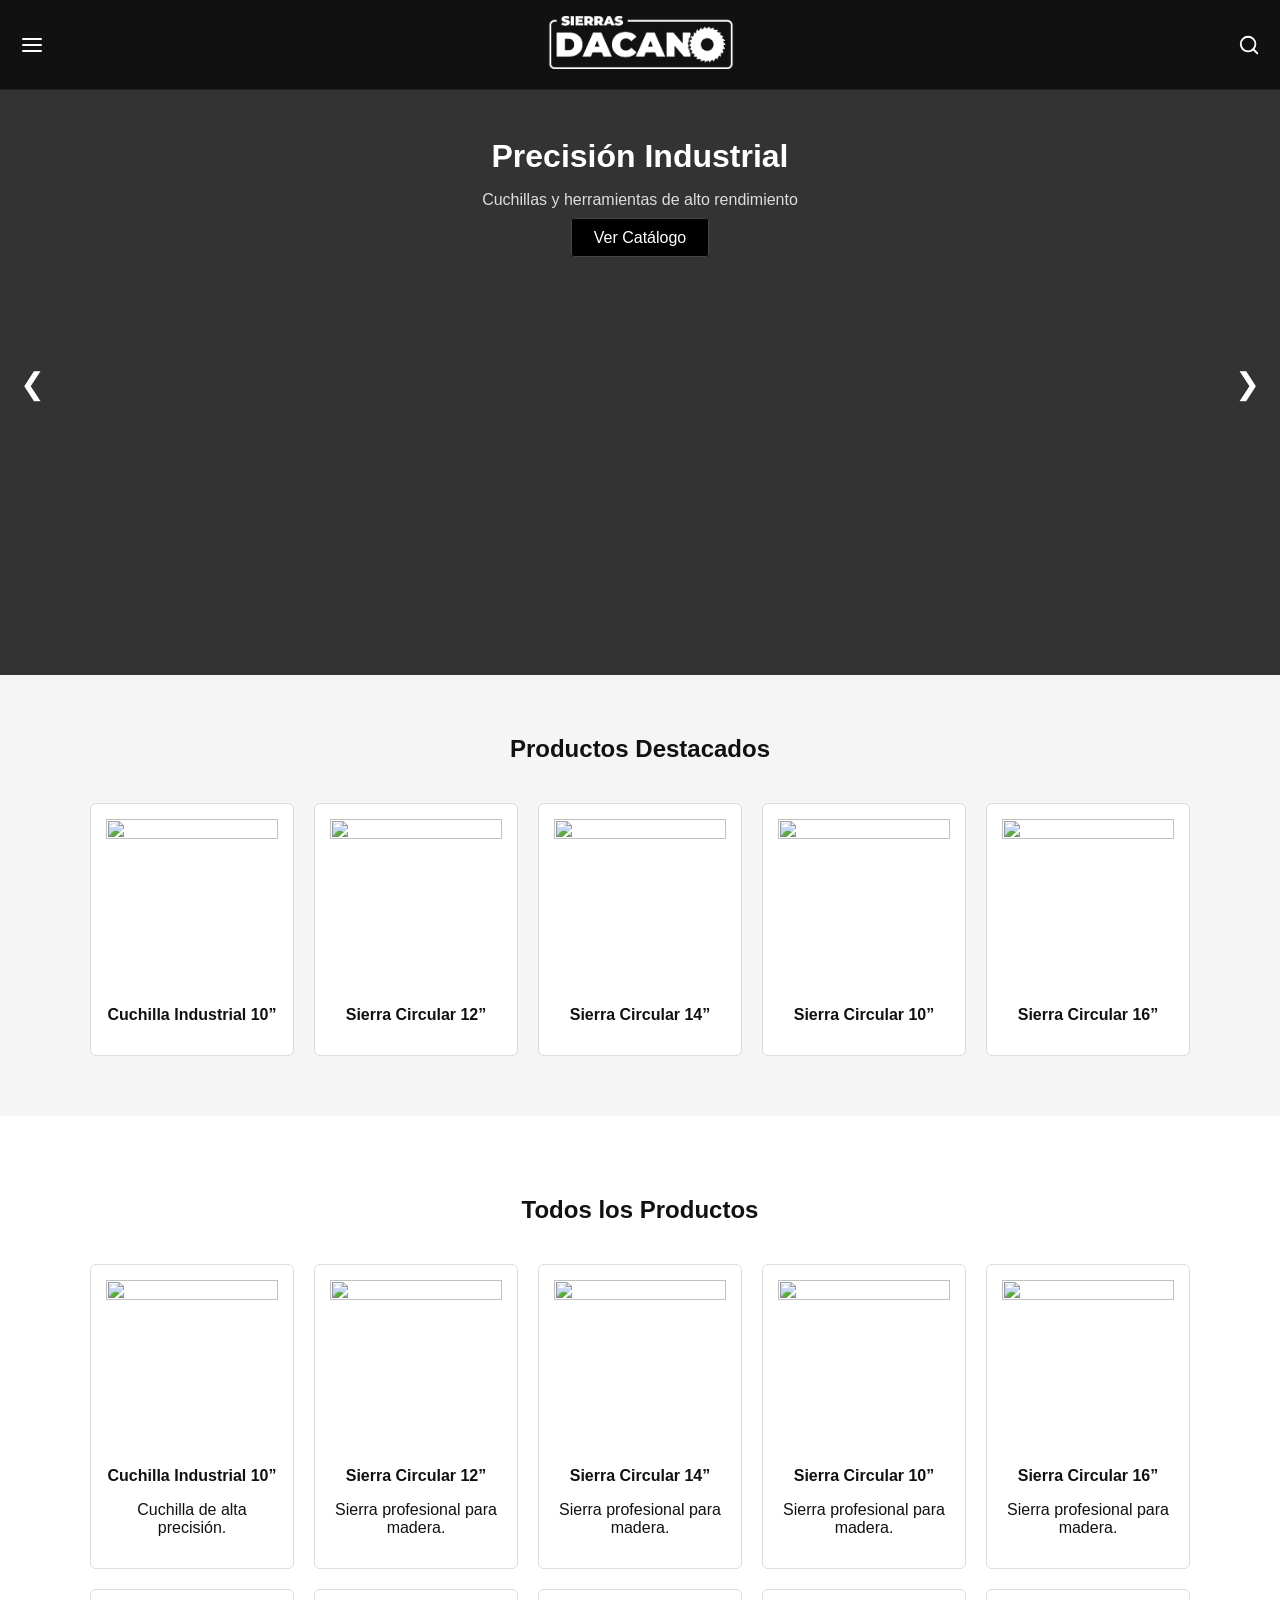
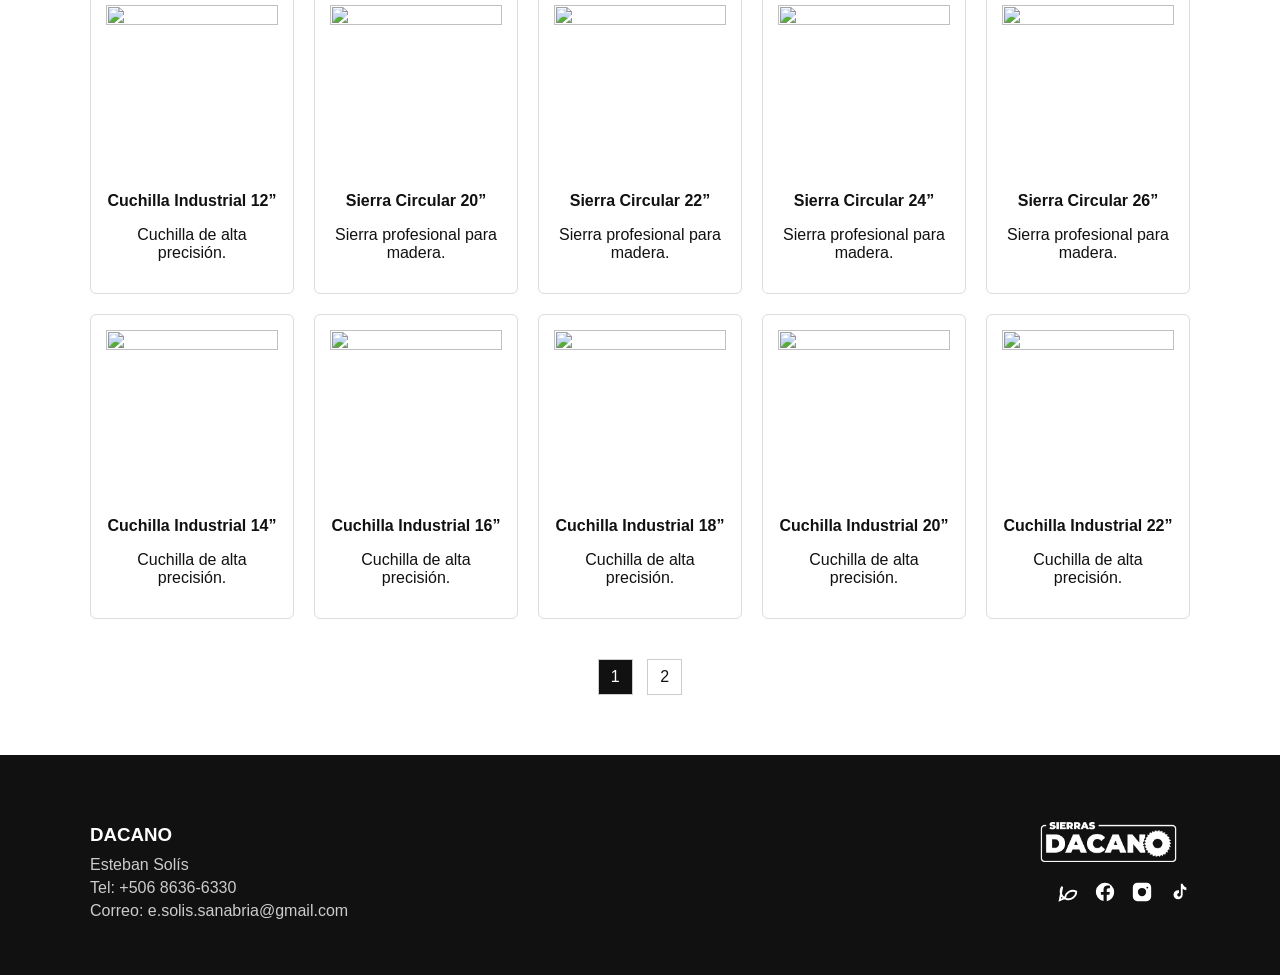
==== index.html @ 33fbd171 "index.html" ====
<!DOCTYPE html>
<html lang="es">
<head>
<meta charset="UTF-8">
<meta name="viewport" content="width=device-width, initial-scale=1.0">
<title>DACANO | Soluciones Industriales</title>
<link rel="stylesheet" href="css/style.css">
</head>
<body>

<header class="header">
    <div class="header-container">
        
<div class="menu-icon" id="menuToggle">
    <svg width="24" height="24" viewBox="0 0 24 24" fill="none"
    stroke="white" stroke-width="2" stroke-linecap="round" stroke-linejoin="round">
        <line x1="3" y1="6" x2="21" y2="6"></line>
        <line x1="3" y1="12" x2="21" y2="12"></line>
        <line x1="3" y1="18" x2="21" y2="18"></line>
    </svg>
</div>

<div class="logo">
    <img src="assets/img/logo.png" alt="DACANO">
</div>

<div class="search-icon" id="searchToggle">
    <svg width="22" height="22" viewBox="0 0 24 24" fill="none" 
    stroke="white" stroke-width="2" stroke-linecap="round" stroke-linejoin="round">
        <circle cx="11" cy="11" r="8"></circle>
        <line x1="21" y1="21" x2="16.65" y2="16.65"></line>
    </svg>
</div>

    </div>

    <nav class="mobile-menu" id="mobileMenu">
        <a href="index.html">Inicio</a>
        <a href="catalogo.html">Catálogo</a>
    </nav>
</header>

    <div class="search-overlay" id="searchOverlay">
<input type="text" placeholder="Buscar producto..." 
class="search-input" id="globalSearch">
</div>


<!-- SLIDER -->
<section class="slider">
    <div class="slides">

        <div class="slide">
            <div class="slide-content">
                <h2>Precisión Industrial</h2>
                <p>Cuchillas y herramientas de alto rendimiento</p>
                <a href="catalogo.html" class="btn">Ver Catálogo</a>
            </div>
        </div>

        <div class="slide">
            <div class="slide-content">
                <h2>Soluciones Profesionales</h2>
                <p>Equipos confiables para tu negocio</p>
                <a href="catalogo.html" class="btn">Explorar</a>
            </div>
        </div>

    </div>

    <div class="slider-controls">
        <span class="prev">&#10094;</span>
        <span class="next">&#10095;</span>
    </div>
</section>

<!-- PRODUCTOS DESTACADOS -->
<section class="destacados">
    <div class="container">
        <h2>Productos Destacados</h2>
        <div id="destacados-container" class="destacados-grid"></div>
    </div>
</section>

<!-- TODOS LOS PRODUCTOS -->
<section class="todos-productos">
    <div class="container">
        <h2>Todos los Productos</h2>
        <div id="todos-container" class="destacados-grid"></div>
    </div>
</section>

<footer class="footer">
    <div class="footer-container">

        <div class="footer-info">
            <h3>DACANO</h3>
            <p>Esteban Solís</p>
            <p>Tel: +506 8636-6330</p>
            <p>Correo: e.solis.sanabria@gmail.com</p>
        </div>

        <div class="footer-social">
            <img src="assets/img/logo.png" alt="DACANO" class="footer-logo">

            <div class="social-icons">

                <!-- WhatsApp -->
                <a href="#" target="_blank">
                    <svg viewBox="0 0 24 24" fill="none" stroke="white" stroke-width="2">
                        <path d="M21 11.5a8.5 8.5 0 1 1-15.3-5.2L3 21l5.9-2.6A8.5 8.5 0 0 1 21 11.5z"/>
                    </svg>
                </a>

                <!-- Facebook -->
                <a href="#" target="_blank">
                    <svg viewBox="0 0 24 24" fill="white">
                        <path d="M22 12a10 10 0 1 0-11.6 9.9v-7H7.5v-3h2.9V9.4c0-2.9 1.7-4.5 4.4-4.5 1.3 0 2.6.2 2.6.2v2.8h-1.5c-1.5 0-2 .9-2 1.8V12h3.4l-.5 3h-2.9v7A10 10 0 0 0 22 12"/>
                    </svg>
                </a>

                <!-- Instagram -->
                <a href="#" target="_blank">
                    <svg viewBox="0 0 24 24" fill="white">
                        <path d="M7 2C4.2 2 2 4.2 2 7v10c0 2.8 2.2 5 5 5h10c2.8 0 5-2.2 5-5V7c0-2.8-2.2-5-5-5H7zm5 5.5A4.5 4.5 0 1 1 7.5 12 4.5 4.5 0 0 1 12 7.5zm5.8-1.3a1 1 0 1 1-1 1 1 1 0 0 1 1-1z"/>
                    </svg>
                </a>

                <!-- TikTok -->
                <a href="#" target="_blank">
                    <svg viewBox="0 0 24 24" fill="white">
                        <path d="M16 3c.5 2 2 3.5 4 4v3c-1.5 0-3-.5-4-1.5V15a5 5 0 1 1-5-5c.3 0 .7 0 1 .1v3a2 2 0 1 0 2 2V3h2z"/>
                    </svg>
                </a>

            </div>
        </div>

    </div>
</footer>
 
<script src="js/app.js"></script>
</body>
</html>
---- css/style.css ----
* {
    box-sizing: border-box;
}

body {
    margin: 0;
    font-family: Arial, sans-serif;
    background: #fff;
    color: #111;
}

/* HEADER */

.header {
    background: #111;
    color: white;
    position: sticky;
    top: 0;
    z-index: 1000;
    border-bottom: 1px solid #222;
}

.header-container {
    display: grid;
    grid-template-columns: auto 1fr auto;
    align-items: center;
    padding: 15px 20px;
}

.menu-icon {
    justify-self: start;
    display: flex;
    align-items: center;
    cursor: pointer;
}

.logo {
    justify-self: center;
}

.search-icon {
    justify-self: end;
}

.logo img {
    height: 55px;
    max-width: 220px;
    object-fit: contain;
}

/* MOBILE MENU */

.mobile-menu {
    display: none;
    flex-direction: column;
    background: #222;
}

.mobile-menu a {
    padding: 12px;
    color: white;
    text-decoration: none;
    border-top: 1px solid #333;
}

/* SLIDER */

.slider {
    position: relative;
    height: 65vh;
    overflow: hidden;
    background: #333;
    color: white;
}

.slides {
    display: flex;
    transition: transform 0.5s ease;
}

.slide {
    min-width: 100%;
    display: flex;
    align-items: center;
    justify-content: center;
    text-align: center;
    padding: 20px;
}

.slide-content {
    max-width: 700px;
    margin: 0 auto;
}

.slide-content h2 {
    font-size: 32px;
    margin-bottom: 15px;
    line-height: 1.2;
}

.slide-content p {
    font-size: 16px;
    margin-bottom: 20px;
    color: #ddd;
}

.btn {
    padding: 10px 22px;
    background: #000;
    color: white;
    text-decoration: none;
    border-radius: 3px;
    border: 1px solid #444;
    transition: all 0.3s ease;
}

.btn:hover {
    background: #222;
}

.slider-controls {
    position: absolute;
    width: 100%;
    top: 50%;
    display: flex;
    justify-content: space-between;
    padding: 0 20px;
    transform: translateY(-50%);
}

.prev, .next {
    font-size: 30px;
    cursor: pointer;
}

.container {
    width: 90%;
    max-width: 1100px;
    margin: 0 auto;
}

/* RESPONSIVE */

@media (max-width: 768px) {

    .search-box {
        display: none;
    }

    .slide-content h2 {
        font-size: 26px;
    }

    .slider {
        height: 60vh;
    }

}

/* DESTACADOS */

.destacados {
    padding: 60px 20px;
    background: #f5f5f5;
}

.destacados h2 {
    text-align: center;
    margin: 0 auto 40px auto;
    max-width: 1100px;
}


.destacados-grid {
    display: grid;
    grid-template-columns: repeat(5, 1fr);
    gap: 20px;
}

@media (max-width: 1024px) {
    .destacados-grid {
        grid-template-columns: repeat(3, 1fr);
    }
}

@media (max-width: 768px) {
    .destacados-grid {
        grid-template-columns: repeat(2, 1fr);
    }
}

.destacado-card {
    background: white;
    padding: 15px;
    text-align: center;
    cursor: pointer;
    transition: transform 0.3s ease;
    border: 1px solid #ddd;
}
.destacado-card {
    border-radius: 6px;
    overflow: hidden;
}

.destacado-card:hover {
    transform: translateY(-5px);
}

.destacado-card img {
    width: 100%;
    aspect-ratio: 1 / 1;
    object-fit: cover;
}

.destacado-card h3 {
    margin-top: 15px;
    font-size: 16px;
}

/* ICONO LUPA */

.search-icon {
    font-size: 20px;
    cursor: pointer;
    text-align: right;
}

/* OVERLAY BUSCADOR */

.search-overlay {
    position: fixed;
    top: 0;
    left: 0;
    width: 100%;
    background: rgba(0,0,0,0.8);
    padding: 40px 20px;
    display: none;
    justify-content: center;
    z-index: 1000;
}

.search-overlay.active {
    display: flex;
}

.search-input {
    width: 100%;
    max-width: 600px;
    padding: 15px 20px;
    font-size: 18px;
    border: none;
    border-radius: 5px;
    background: rgba(255,255,255,0.9);
}

.menu-icon,
.search-icon {
    display: flex;
    align-items: center;
    cursor: pointer;
}

.todos-productos {
    padding: 60px 20px;
    background: #fff;
}

.todos-productos h2 {
    text-align: center;
    margin-bottom: 40px;
}

.producto-card {
    cursor: pointer;
}

.producto-card:hover {
    transform: translateY(-5px);
}

.paginacion {
    margin-top: 40px;
    text-align: center;
}

.pagina-btn {
    display: inline-block;
    margin: 0 5px;
    padding: 8px 12px;
    border: 1px solid #ccc;
    cursor: pointer;
    transition: 0.3s;
}

.pagina-btn:hover {
    background: #111;
    color: white;
}

.pagina-btn.activa {
    background: #111;
    color: white;
}


/* FOOTER */

.footer {
    background: #111;
    color: white;
    padding: 50px 20px;
}

.footer-container {
    max-width: 1100px;
    margin: 0 auto;
    display: flex;
    justify-content: space-between;
    align-items: center;
    gap: 40px;
    flex-wrap: wrap;
}

.footer-info h3 {
    margin-bottom: 10px;
}

.footer-info p {
    margin: 5px 0;
    color: #ccc;
}

.footer-social {
    text-align: right;
}

.footer-logo {
    height: 40px;
    margin-bottom: 15px;
}

.social-icons {
    display: flex;
    gap: 15px;
    justify-content: flex-end;
}

.social-icons svg {
    width: 22px;
    height: 22px;
    cursor: pointer;
    transition: 0.3s;
}

.social-icons svg:hover {
    opacity: 0.7;
}

/* Responsive Footer */

@media (max-width: 768px) {
    .footer-container {
        flex-direction: column;
        text-align: center;
    }

    .footer-social {
        text-align: center;
    }

    .social-icons {
        justify-content: center;
    }
}
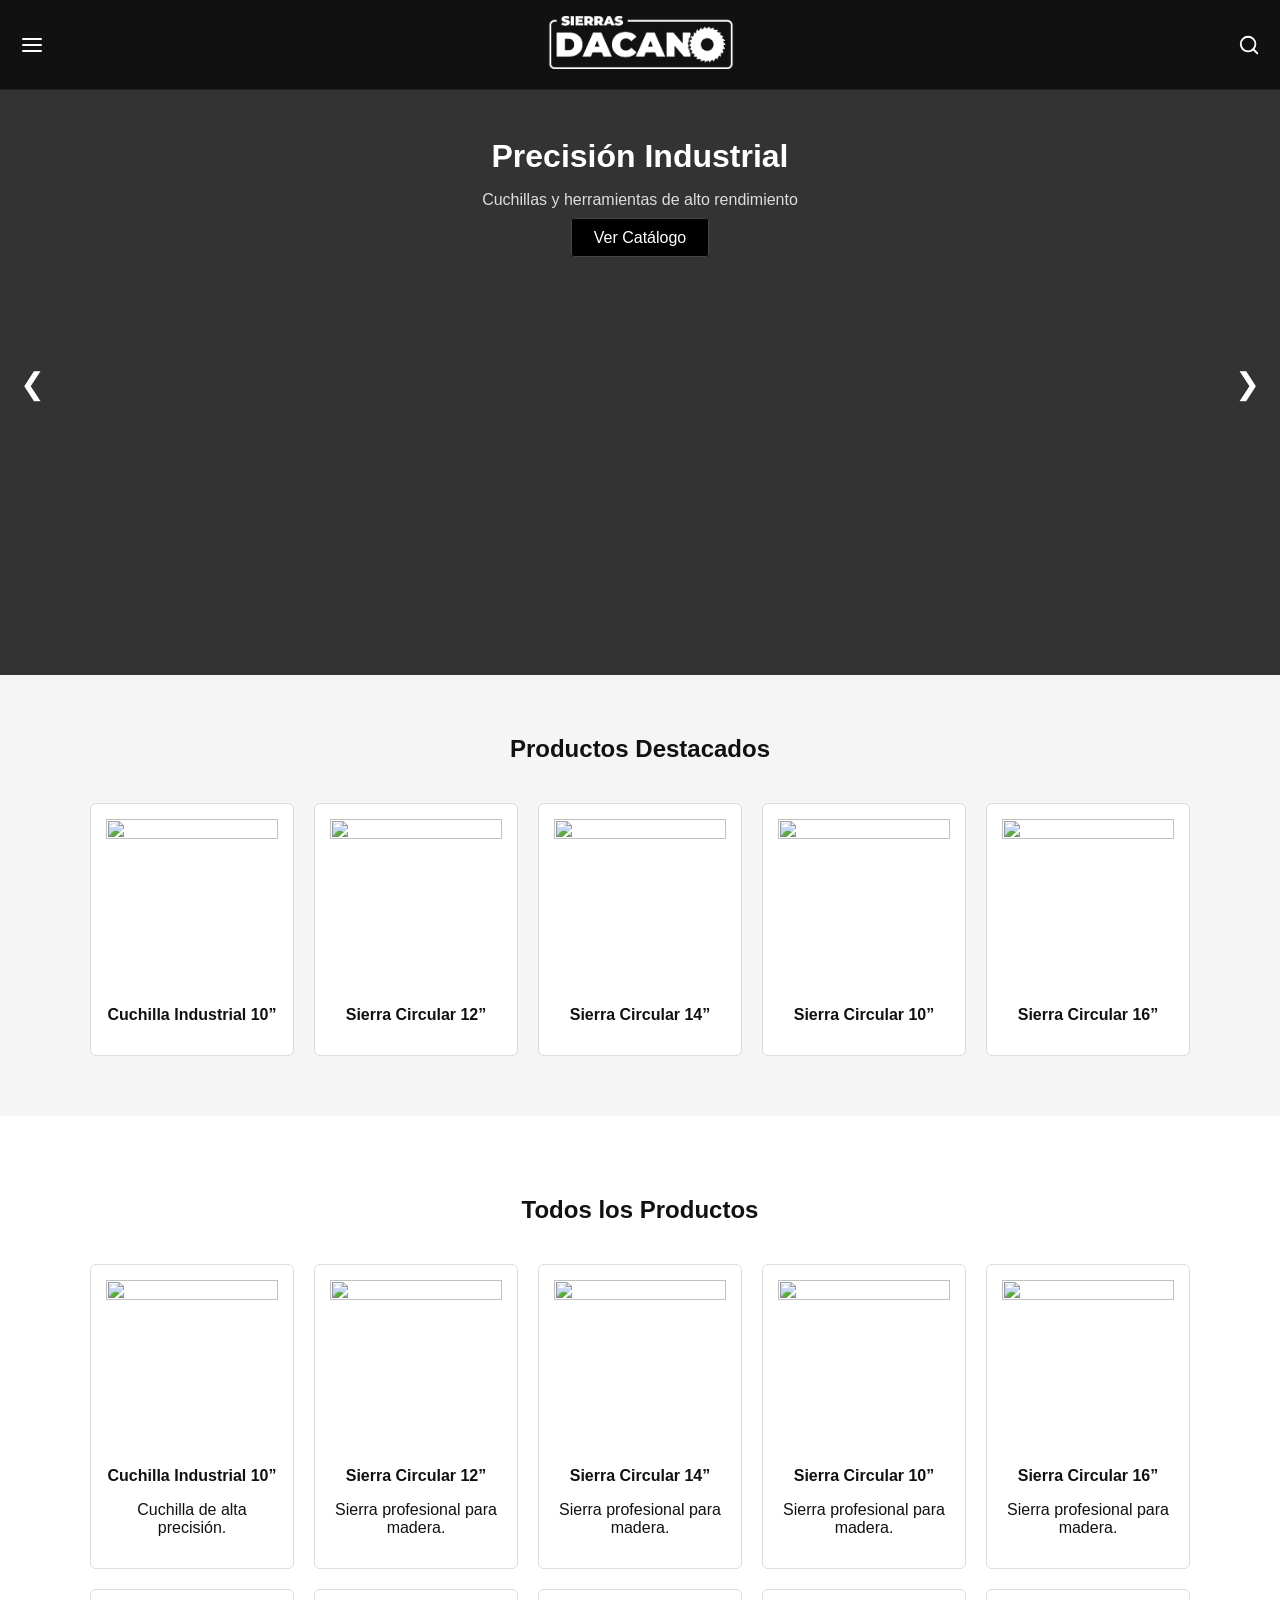
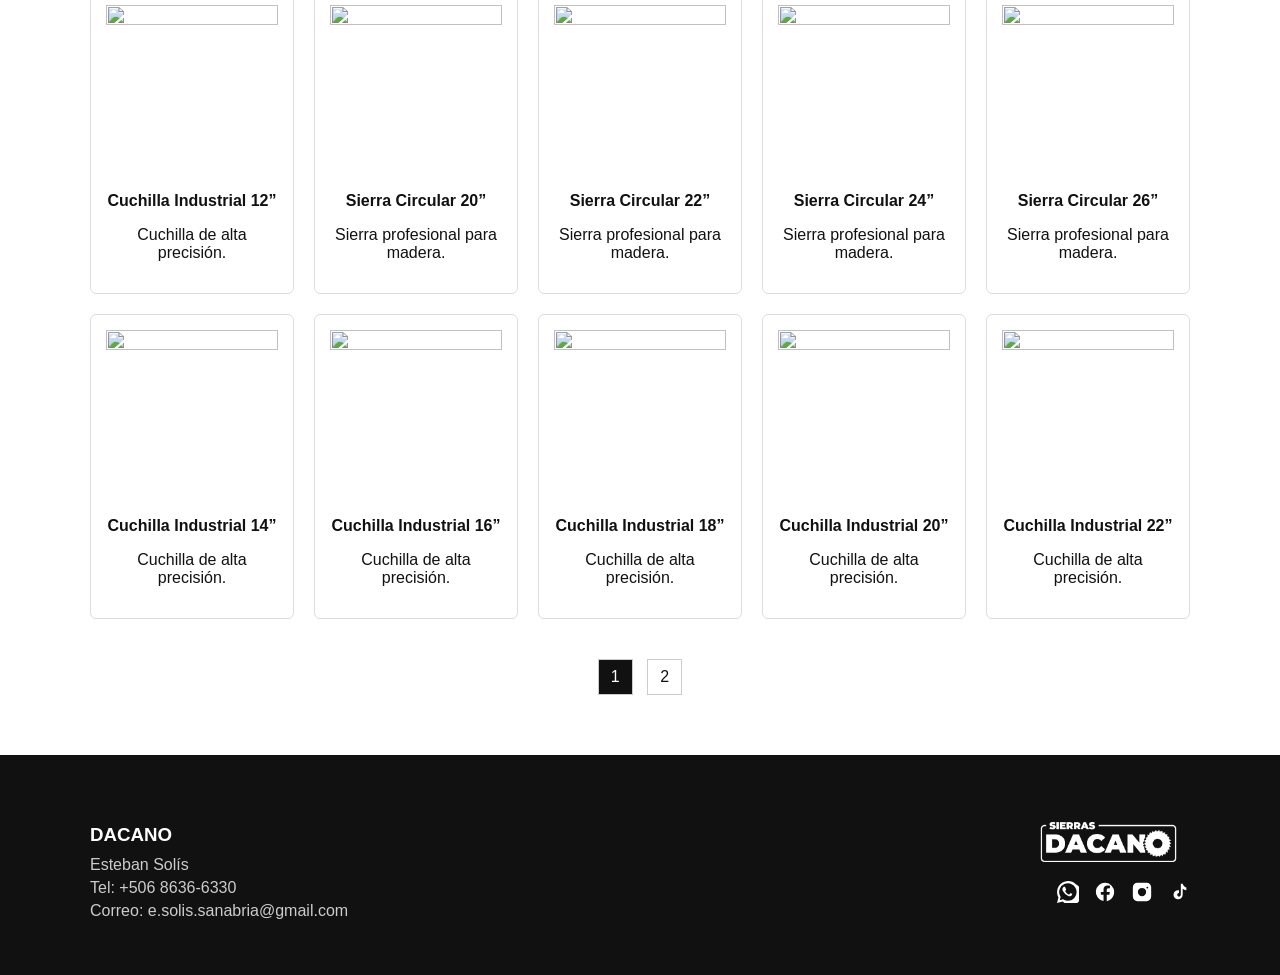
==== commit be3e6868: "index.html" ====
--- a/index.html
+++ b/index.html
@@ -107,8 +107,8 @@
 
                 <!-- WhatsApp -->
                 <a href="#" target="_blank">
-                    <svg viewBox="0 0 24 24" fill="none" stroke="white" stroke-width="2">
-                        <path d="M21 11.5a8.5 8.5 0 1 1-15.3-5.2L3 21l5.9-2.6A8.5 8.5 0 0 1 21 11.5z"/>
+                    <svg viewBox="0 0 24 24" fill="white">
+                        <path d="M20.5 3.5A11.9 11.9 0 0 0 12 0a12 12 0 0 0-10.4 17.9L0 24l6.3-1.6A12 12 0 1 0 20.5 3.5zM12 21.5a9.5 9.5 0 0 1-4.9-1.4l-.4-.2-3.7 1 1-3.6-.3-.4A9.5 9.5 0 1 1 12 21.5zm5.2-7.2c-.3-.1-1.7-.8-2-1-.3-.1-.5-.1-.7.1s-.8 1-1 1.2-.3.2-.6.1a7.8 7.8 0 0 1-2.3-1.4 8.7 8.7 0 0 1-1.6-2c-.2-.3 0-.5.1-.6l.5-.6c.2-.2.2-.3.3-.5.1-.2 0-.4 0-.5s-.7-1.8-1-2.4c-.2-.5-.5-.4-.7-.4h-.6c-.2 0-.5.1-.7.4s-1 1-1 2.3 1 2.6 1.1 2.8a11.3 11.3 0 0 0 4.3 4.1 14.6 14.6 0 0 0 1.5.6 3.6 3.6 0 0 0 1.6.1c.5-.1 1.7-.7 1.9-1.4.2-.7.2-1.3.1-1.4-.1-.1-.3-.2-.6-.3z"/>
                     </svg>
                 </a>
 
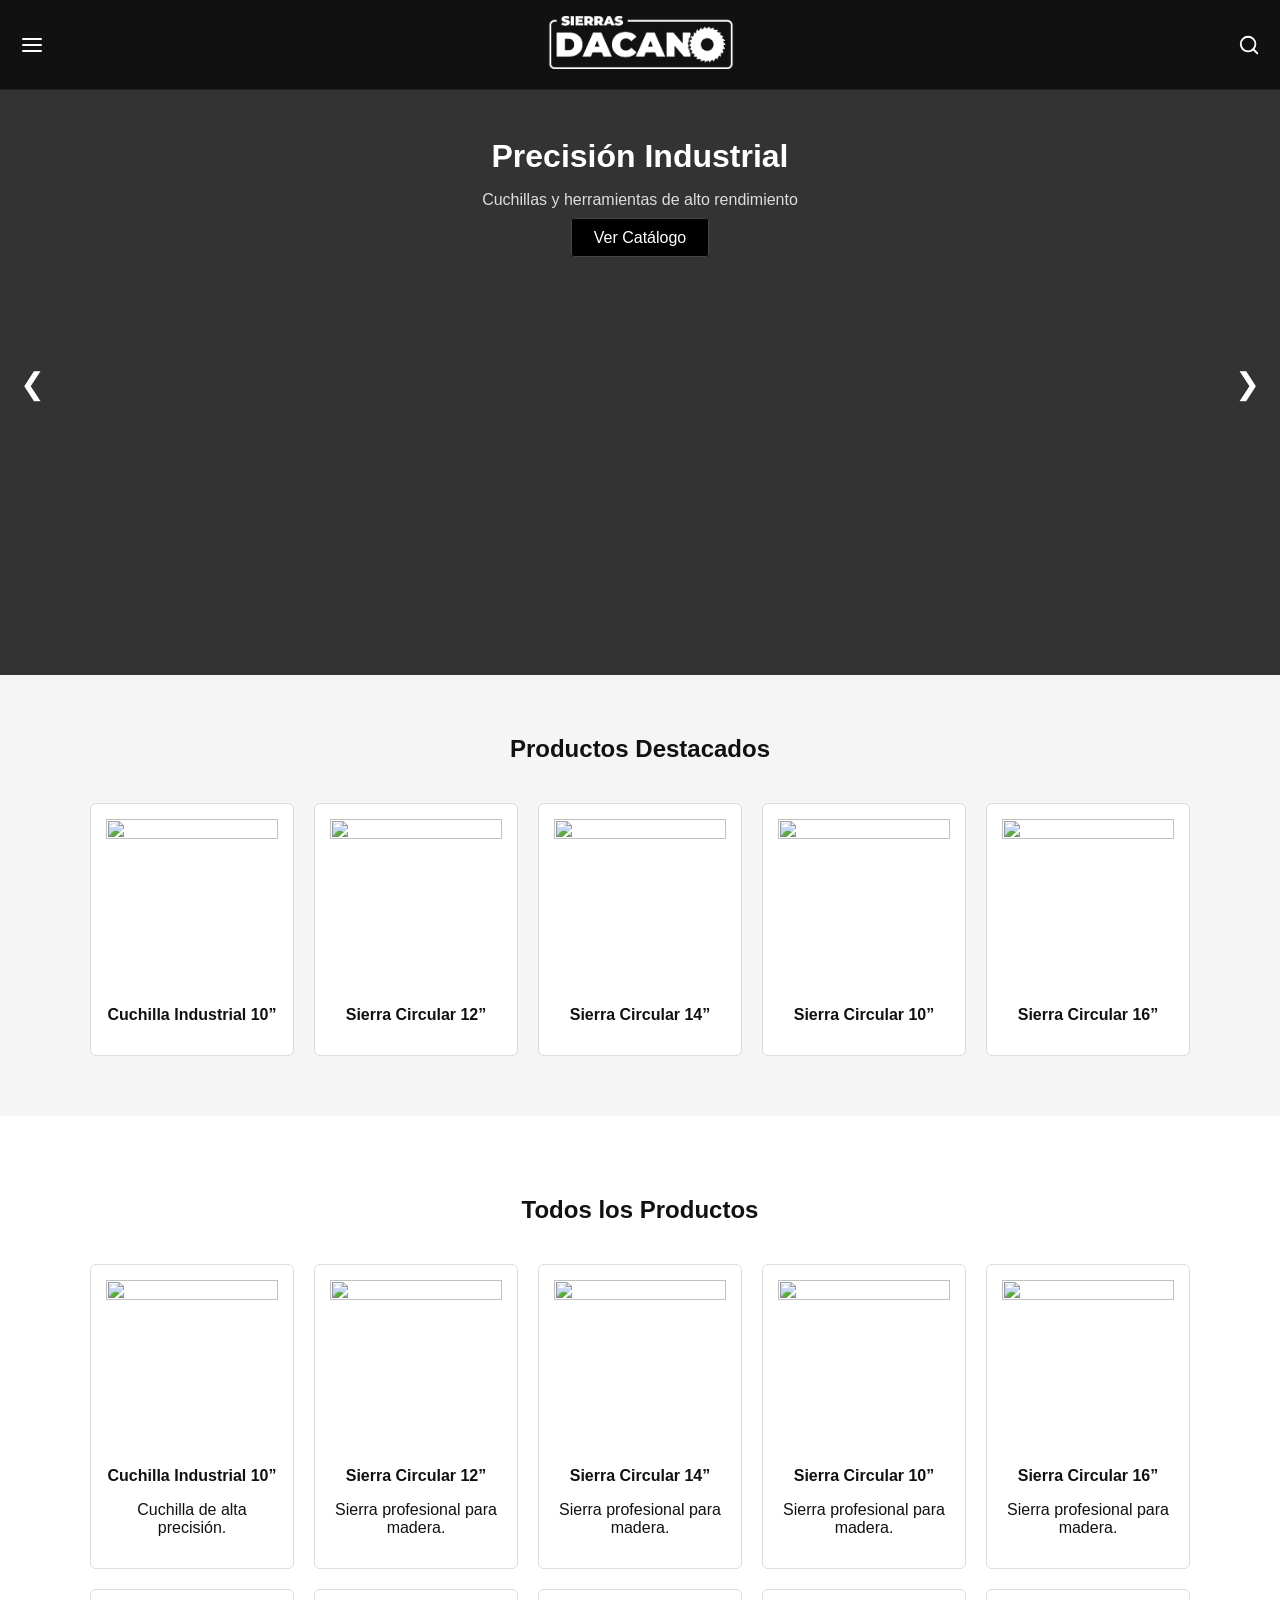
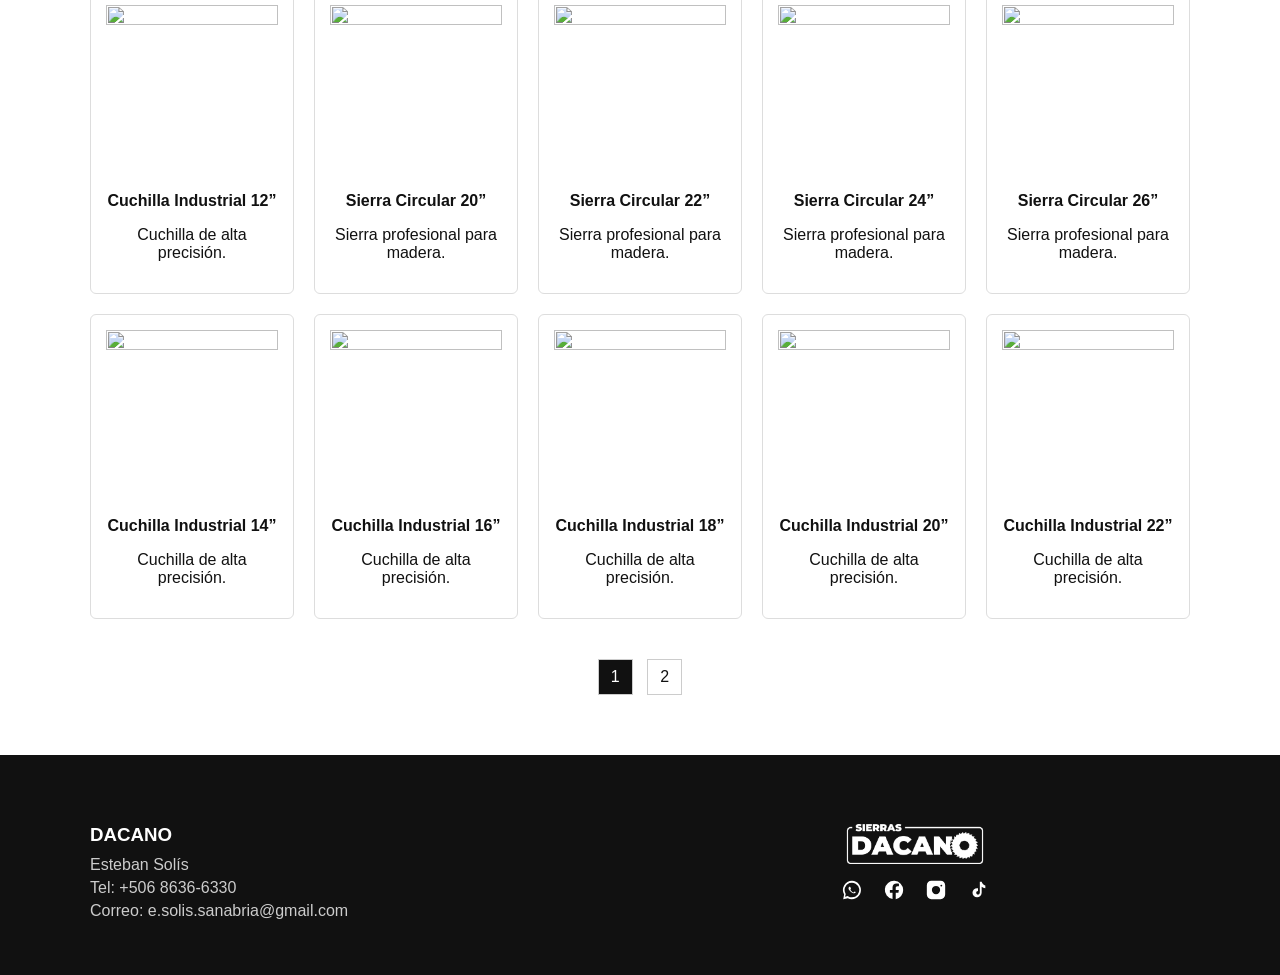
==== commit d2fbc90d: "index.html" ====
--- a/index.html
+++ b/index.html
@@ -108,9 +108,10 @@
                 <!-- WhatsApp -->
                 <a href="#" target="_blank">
                     <svg viewBox="0 0 24 24" fill="white">
-                        <path d="M20.5 3.5A11.9 11.9 0 0 0 12 0a12 12 0 0 0-10.4 17.9L0 24l6.3-1.6A12 12 0 1 0 20.5 3.5zM12 21.5a9.5 9.5 0 0 1-4.9-1.4l-.4-.2-3.7 1 1-3.6-.3-.4A9.5 9.5 0 1 1 12 21.5zm5.2-7.2c-.3-.1-1.7-.8-2-1-.3-.1-.5-.1-.7.1s-.8 1-1 1.2-.3.2-.6.1a7.8 7.8 0 0 1-2.3-1.4 8.7 8.7 0 0 1-1.6-2c-.2-.3 0-.5.1-.6l.5-.6c.2-.2.2-.3.3-.5.1-.2 0-.4 0-.5s-.7-1.8-1-2.4c-.2-.5-.5-.4-.7-.4h-.6c-.2 0-.5.1-.7.4s-1 1-1 2.3 1 2.6 1.1 2.8a11.3 11.3 0 0 0 4.3 4.1 14.6 14.6 0 0 0 1.5.6 3.6 3.6 0 0 0 1.6.1c.5-.1 1.7-.7 1.9-1.4.2-.7.2-1.3.1-1.4-.1-.1-.3-.2-.6-.3z"/>
+                        <path d="M12 2a10 10 0 0 0-8.6 15l-1 5 5-1A10 10 0 1 0 12 2zm0 18a8 8 0 0 1-4.3-1.3l-.3-.2-3 .8.8-3-.2-.3A8 8 0 1 1 12 20zm4.4-5.6c-.2-.1-1.2-.6-1.4-.6-.2-.1-.3-.1-.5.1s-.6.6-.7.7c-.1.1-.2.1-.4 0a6.5 6.5 0 0 1-1.9-1.2 7.2 7.2 0 0 1-1.3-1.6c-.1-.2 0-.3.1-.4l.3-.3c.1-.1.2-.2.2-.3.1-.1 0-.3 0-.4s-.5-1.2-.7-1.6c-.2-.3-.3-.3-.5-.3h-.4c-.1 0-.3 0-.4.2s-.6.6-.6 1.5.6 1.8.7 1.9a8.6 8.6 0 0 0 3.2 3 10.5 10.5 0 0 0 1.1.4 2.7 2.7 0 0 0 1.2.1c.4-.1 1.2-.5 1.4-1 .1-.5.1-.9.1-1 0-.1-.2-.2-.4-.3z"/>
                     </svg>
                 </a>
+
 
                 <!-- Facebook -->
                 <a href="#" target="_blank">
--- a/css/style.css
+++ b/css/style.css
@@ -314,11 +314,9 @@
 .footer-container {
     max-width: 1100px;
     margin: 0 auto;
-    display: flex;
-    justify-content: space-between;
-    align-items: center;
-    gap: 40px;
-    flex-wrap: wrap;
+    display: grid;
+    grid-template-columns: 1fr 1fr;
+    align-items: center;
 }
 
 .footer-info h3 {
@@ -331,7 +329,9 @@
 }
 
 .footer-social {
-    text-align: right;
+    display: flex;
+    flex-direction: column;
+    align-items: center;
 }
 
 .footer-logo {
@@ -341,8 +341,9 @@
 
 .social-icons {
     display: flex;
-    gap: 15px;
-    justify-content: flex-end;
+    gap: 20px;
+    justify-content: center;
+    align-items: center;
 }
 
 .social-icons svg {
@@ -373,8 +374,12 @@
     }
 }
 
-
-
-
-
-
+.footer-info {
+    text-align: left;
+}
+
+
+
+
+
+
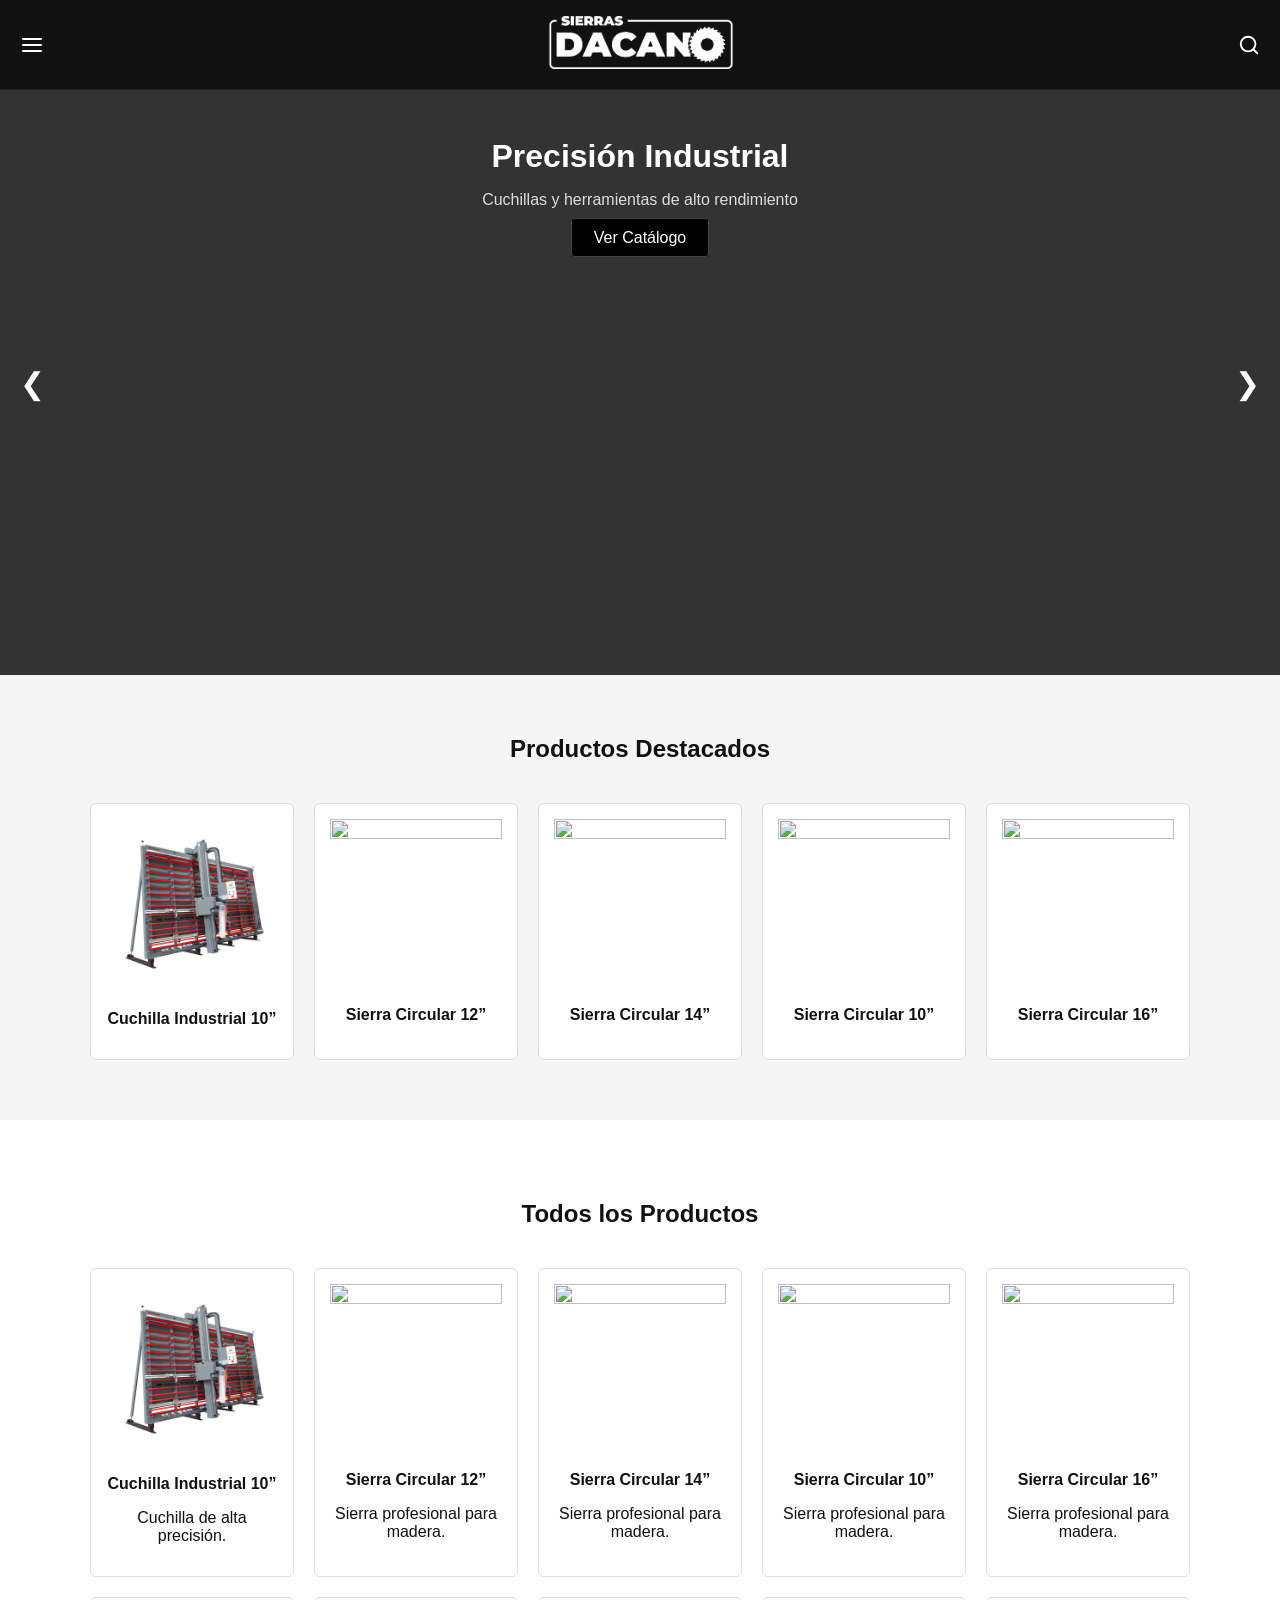
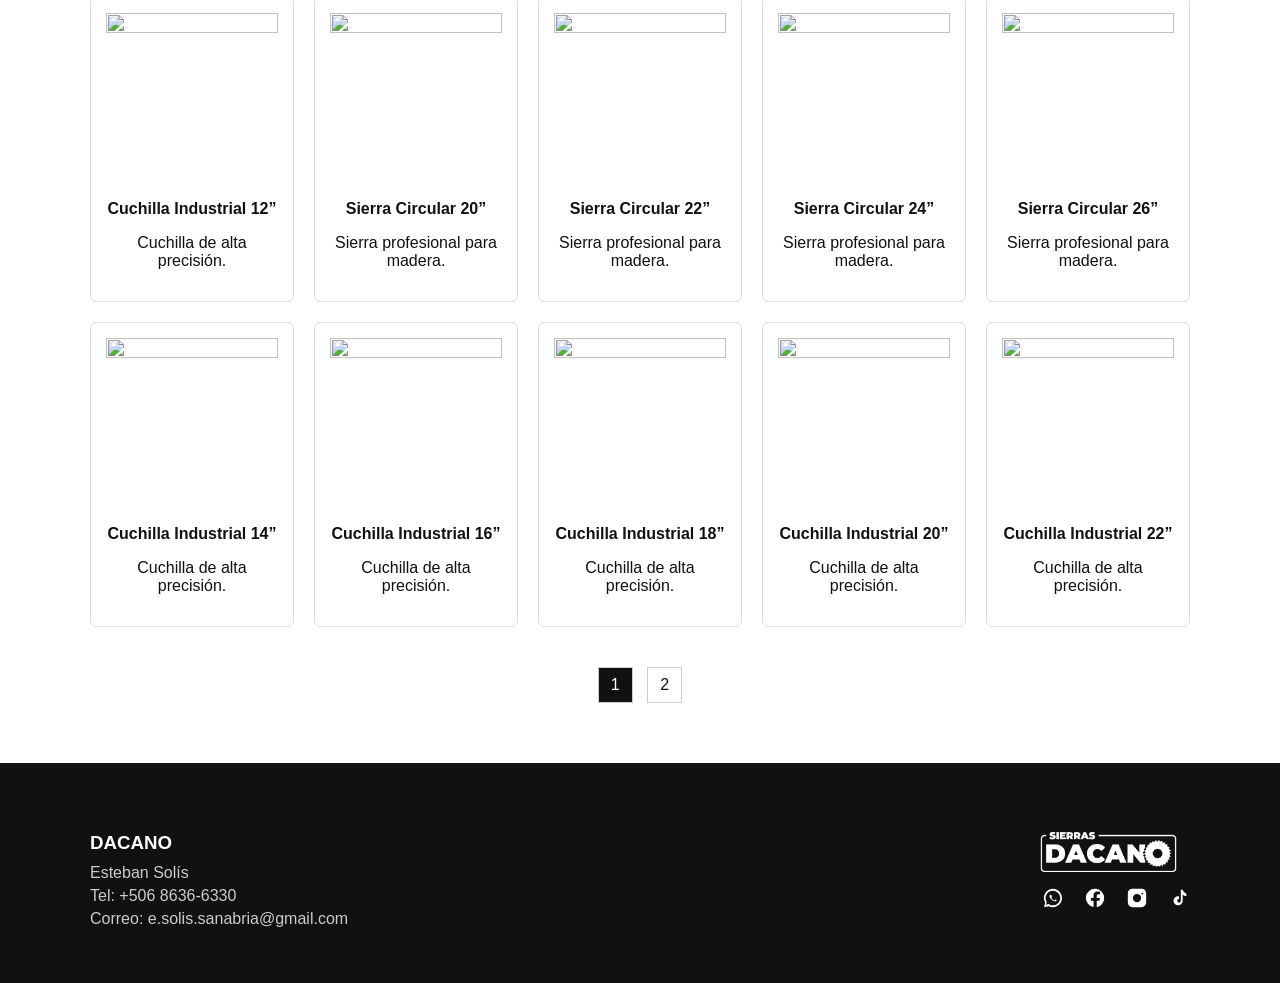
==== commit 71a084f0: "index.html" ====
--- a/index.html
+++ b/index.html
@@ -21,7 +21,9 @@
 </div>
 
 <div class="logo">
-    <img src="assets/img/logo.png" alt="DACANO">
+    <a href="index.html">
+        <img src="assets/img/logo.png" alt="DACANO">
+    </a>
 </div>
 
 <div class="search-icon" id="searchToggle">
--- a/css/style.css
+++ b/css/style.css
@@ -9,7 +9,7 @@
     color: #111;
 }
 
-/* HEADER */
+/* ================= HEADER ================= */
 
 .header {
     background: #111;
@@ -38,17 +38,20 @@
     justify-self: center;
 }
 
-.search-icon {
-    justify-self: end;
-}
-
 .logo img {
     height: 55px;
     max-width: 220px;
     object-fit: contain;
 }
 
-/* MOBILE MENU */
+.search-icon {
+    justify-self: end;
+    display: flex;
+    align-items: center;
+    cursor: pointer;
+}
+
+/* ================= MOBILE MENU ================= */
 
 .mobile-menu {
     display: none;
@@ -63,7 +66,7 @@
     border-top: 1px solid #333;
 }
 
-/* SLIDER */
+/* ================= SLIDER ================= */
 
 .slider {
     position: relative;
@@ -128,10 +131,13 @@
     transform: translateY(-50%);
 }
 
-.prev, .next {
+.prev,
+.next {
     font-size: 30px;
     cursor: pointer;
 }
+
+/* ================= CONTAINER ================= */
 
 .container {
     width: 90%;
@@ -139,25 +145,7 @@
     margin: 0 auto;
 }
 
-/* RESPONSIVE */
-
-@media (max-width: 768px) {
-
-    .search-box {
-        display: none;
-    }
-
-    .slide-content h2 {
-        font-size: 26px;
-    }
-
-    .slider {
-        height: 60vh;
-    }
-
-}
-
-/* DESTACADOS */
+/* ================= DESTACADOS Y PRODUCTOS ================= */
 
 .destacados {
     padding: 60px 20px;
@@ -169,7 +157,6 @@
     margin: 0 auto 40px auto;
     max-width: 1100px;
 }
-
 
 .destacados-grid {
     display: grid;
@@ -196,8 +183,6 @@
     cursor: pointer;
     transition: transform 0.3s ease;
     border: 1px solid #ddd;
-}
-.destacado-card {
     border-radius: 6px;
     overflow: hidden;
 }
@@ -217,22 +202,54 @@
     font-size: 16px;
 }
 
-/* ICONO LUPA */
-
-.search-icon {
-    font-size: 20px;
-    cursor: pointer;
-    text-align: right;
-}
-
-/* OVERLAY BUSCADOR */
+.todos-productos {
+    padding: 60px 20px;
+    background: #fff;
+}
+
+.todos-productos h2 {
+    text-align: center;
+    margin-bottom: 40px;
+}
+
+.producto-card {
+    cursor: pointer;
+}
+
+/* ================= PAGINACION ================= */
+
+.paginacion {
+    margin-top: 40px;
+    text-align: center;
+}
+
+.pagina-btn {
+    display: inline-block;
+    margin: 0 5px;
+    padding: 8px 12px;
+    border: 1px solid #ccc;
+    cursor: pointer;
+    transition: 0.3s;
+}
+
+.pagina-btn:hover {
+    background: #111;
+    color: white;
+}
+
+.pagina-btn.activa {
+    background: #111;
+    color: white;
+}
+
+/* ================= OVERLAY BUSCADOR ================= */
 
 .search-overlay {
     position: fixed;
     top: 0;
     left: 0;
     width: 100%;
-    background: rgba(0,0,0,0.8);
+    background: rgba(0, 0, 0, 0.8);
     padding: 40px 20px;
     display: none;
     justify-content: center;
@@ -250,60 +267,10 @@
     font-size: 18px;
     border: none;
     border-radius: 5px;
-    background: rgba(255,255,255,0.9);
-}
-
-.menu-icon,
-.search-icon {
-    display: flex;
-    align-items: center;
-    cursor: pointer;
-}
-
-.todos-productos {
-    padding: 60px 20px;
-    background: #fff;
-}
-
-.todos-productos h2 {
-    text-align: center;
-    margin-bottom: 40px;
-}
-
-.producto-card {
-    cursor: pointer;
-}
-
-.producto-card:hover {
-    transform: translateY(-5px);
-}
-
-.paginacion {
-    margin-top: 40px;
-    text-align: center;
-}
-
-.pagina-btn {
-    display: inline-block;
-    margin: 0 5px;
-    padding: 8px 12px;
-    border: 1px solid #ccc;
-    cursor: pointer;
-    transition: 0.3s;
-}
-
-.pagina-btn:hover {
-    background: #111;
-    color: white;
-}
-
-.pagina-btn.activa {
-    background: #111;
-    color: white;
-}
-
-
-/* FOOTER */
+    background: rgba(255, 255, 255, 0.9);
+}
+
+/* ================= FOOTER ================= */
 
 .footer {
     background: #111;
@@ -315,8 +282,12 @@
     max-width: 1100px;
     margin: 0 auto;
     display: grid;
-    grid-template-columns: 1fr 1fr;
-    align-items: center;
+    grid-template-columns: 1fr auto;
+    align-items: center;
+}
+
+.footer-info {
+    text-align: left;
 }
 
 .footer-info h3 {
@@ -331,7 +302,7 @@
 .footer-social {
     display: flex;
     flex-direction: column;
-    align-items: center;
+    align-items: flex-end;
 }
 
 .footer-logo {
@@ -342,7 +313,7 @@
 .social-icons {
     display: flex;
     gap: 20px;
-    justify-content: center;
+    justify-content: flex-end;
     align-items: center;
 }
 
@@ -357,16 +328,24 @@
     opacity: 0.7;
 }
 
-/* Responsive Footer */
+/* ================= RESPONSIVE ================= */
 
 @media (max-width: 768px) {
+    .slide-content h2 {
+        font-size: 26px;
+    }
+
+    .slider {
+        height: 60vh;
+    }
+
     .footer-container {
-        flex-direction: column;
+        grid-template-columns: 1fr;
         text-align: center;
     }
 
     .footer-social {
-        text-align: center;
+        align-items: center;
     }
 
     .social-icons {
@@ -374,12 +353,46 @@
     }
 }
 
-.footer-info {
-    text-align: left;
-}
-
-
-
-
-
-
+/* ================= PRODUCTO DETALLE ================= */
+
+.producto-detalle {
+    padding: 60px 0;
+}
+
+.producto-grid {
+    display: grid;
+    grid-template-columns: 1fr 1fr;
+    gap: 50px;
+    align-items: center;
+}
+
+.producto-imagen img {
+    width: 100%;
+    max-width: 500px;
+    border-radius: 6px;
+}
+
+.producto-info h2 {
+    margin-bottom: 15px;
+}
+
+.producto-descripcion {
+    margin-bottom: 20px;
+}
+
+.producto-info ul {
+    margin-bottom: 20px;
+}
+
+/* Responsive producto */
+
+@media (max-width: 768px) {
+    .producto-grid {
+        grid-template-columns: 1fr;
+        text-align: center;
+    }
+
+    .producto-imagen img {
+        max-width: 100%;
+    }
+}
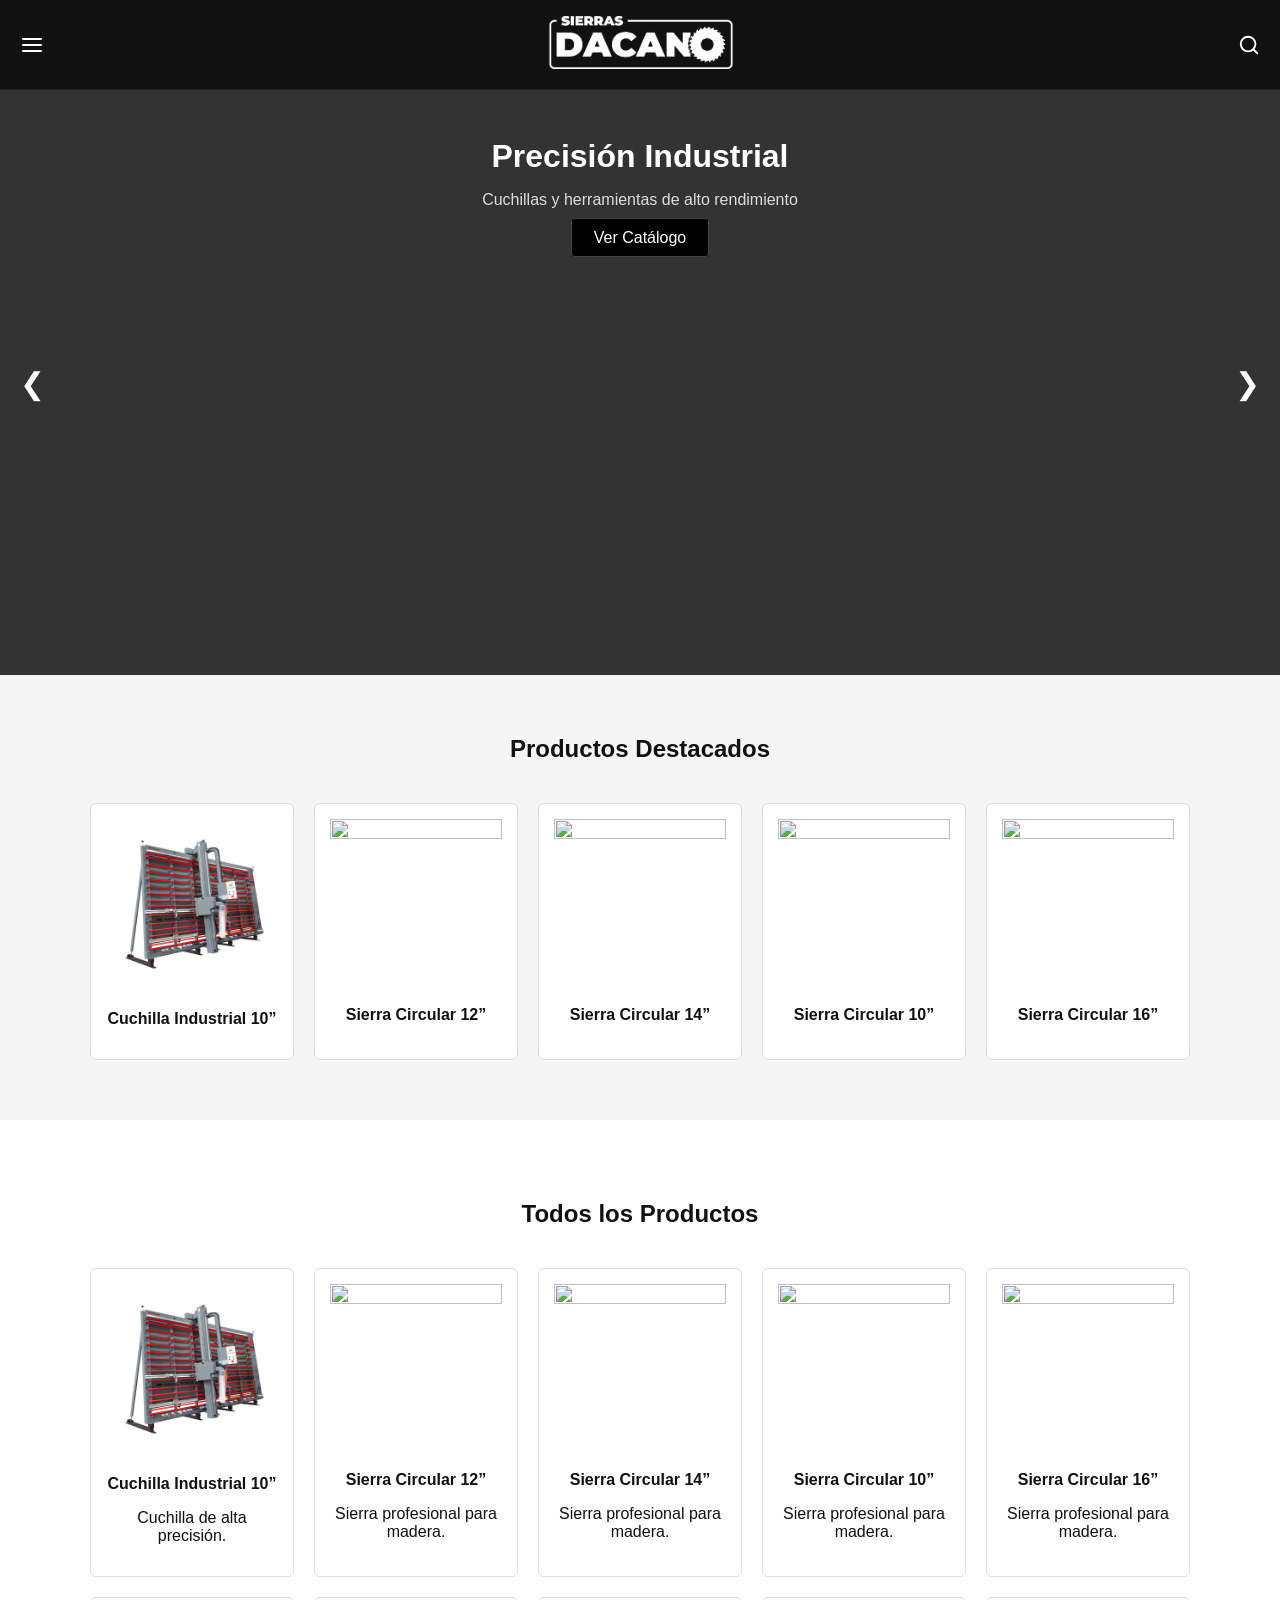
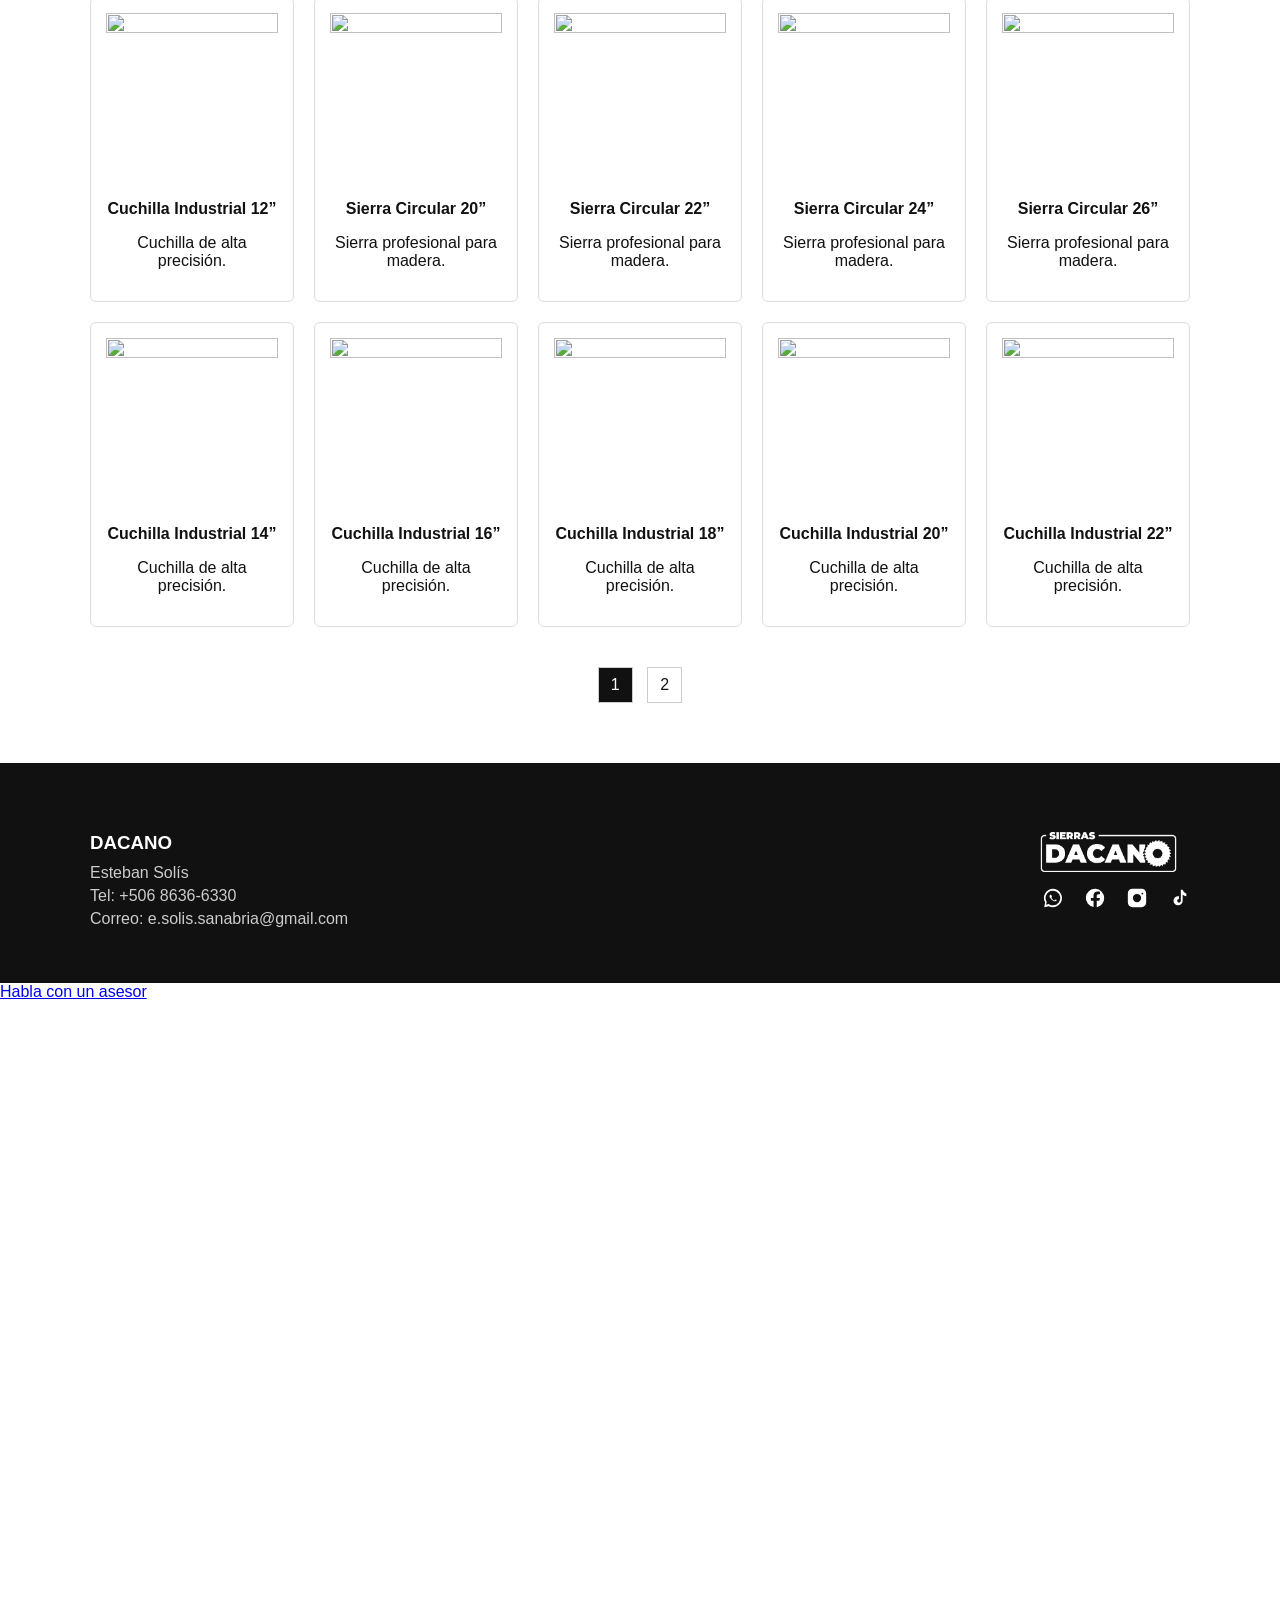
==== commit ca7eaf64: "index.html" ====
--- a/index.html
+++ b/index.html
@@ -36,10 +36,10 @@
 
     </div>
 
-    <nav class="mobile-menu" id="mobileMenu">
-        <a href="index.html">Inicio</a>
-        <a href="catalogo.html">Catálogo</a>
-    </nav>
+<nav class="mobile-menu" id="mobileMenu">
+    <a href="catalogo.html">Catálogo</a>
+    <a href="#footer">Información</a>
+</nav>
 </header>
 
     <div class="search-overlay" id="searchOverlay">
@@ -92,7 +92,8 @@
     </div>
 </section>
 
-<footer class="footer">
+<footer class="footer" id="footer">
+
     <div class="footer-container">
 
         <div class="footer-info">
@@ -141,7 +142,27 @@
 
     </div>
 </footer>
- 
+
+<div class="whatsapp-container">
+
+    <a href="https://wa.me/50688888888?text=Hola, quiero información sobre sus productos"
+       target="_blank"
+       class="whatsapp-text">
+        Habla con un asesor
+    </a>
+
+    <a href="https://wa.me/50688888888?text=Hola, quiero información sobre sus productos"
+       target="_blank"
+       class="whatsapp-float">
+
+        <svg viewBox="0 0 24 24" fill="white">
+            <path d="M12 2a10 10 0 0 0-8.6 15l-1 5 5-1A10 10 0 1 0 12 2zm0 18a8 8 0 0 1-4.3-1.3l-.3-.2-3 .8.8-3-.2-.3A8 8 0 1 1 12 20zm4.4-5.6c-.2-.1-1.2-.6-1.4-.6-.2-.1-.3-.1-.5.1s-.6.6-.7.7c-.1.1-.2.1-.4 0a6.5 6.5 0 0 1-1.9-1.2 7.2 7.2 0 0 1-1.3-1.6c-.1-.2 0-.3.1-.4l.3-.3c.1-.1.2-.2.2-.3.1-.1 0-.3 0-.4s-.5-1.2-.7-1.6c-.2-.3-.3-.3-.5-.3h-.4c-.1 0-.3 0-.4.2s-.6.6-.6 1.5.6 1.8.7 1.9a8.6 8.6 0 0 0 3.2 3 10.5 10.5 0 0 0 1.1.4 2.7 2.7 0 0 0 1.2.1c.4-.1 1.2-.5 1.4-1 .1-.5.1-.9.1-1 0-.1-.2-.2-.4-.3z"/>
+        </svg>
+
+    </a>
+
+</div>
+    
 <script src="js/app.js"></script>
 </body>
 </html>
--- a/css/style.css
+++ b/css/style.css
@@ -1,3 +1,8 @@
+html {
+    scroll-behavior: smooth;
+}
+
+
 * {
     box-sizing: border-box;
 }
@@ -342,10 +347,16 @@
     .footer-container {
         grid-template-columns: 1fr;
         text-align: center;
+        row-gap: 30px; /* 👈 AGREGA ESTO */
+    }
+
+    .footer-info {
+        margin-bottom: 10px;
     }
 
     .footer-social {
         align-items: center;
+        margin-top: 10px;
     }
 
     .social-icons {
@@ -396,3 +407,5 @@
         max-width: 100%;
     }
 }
+
+
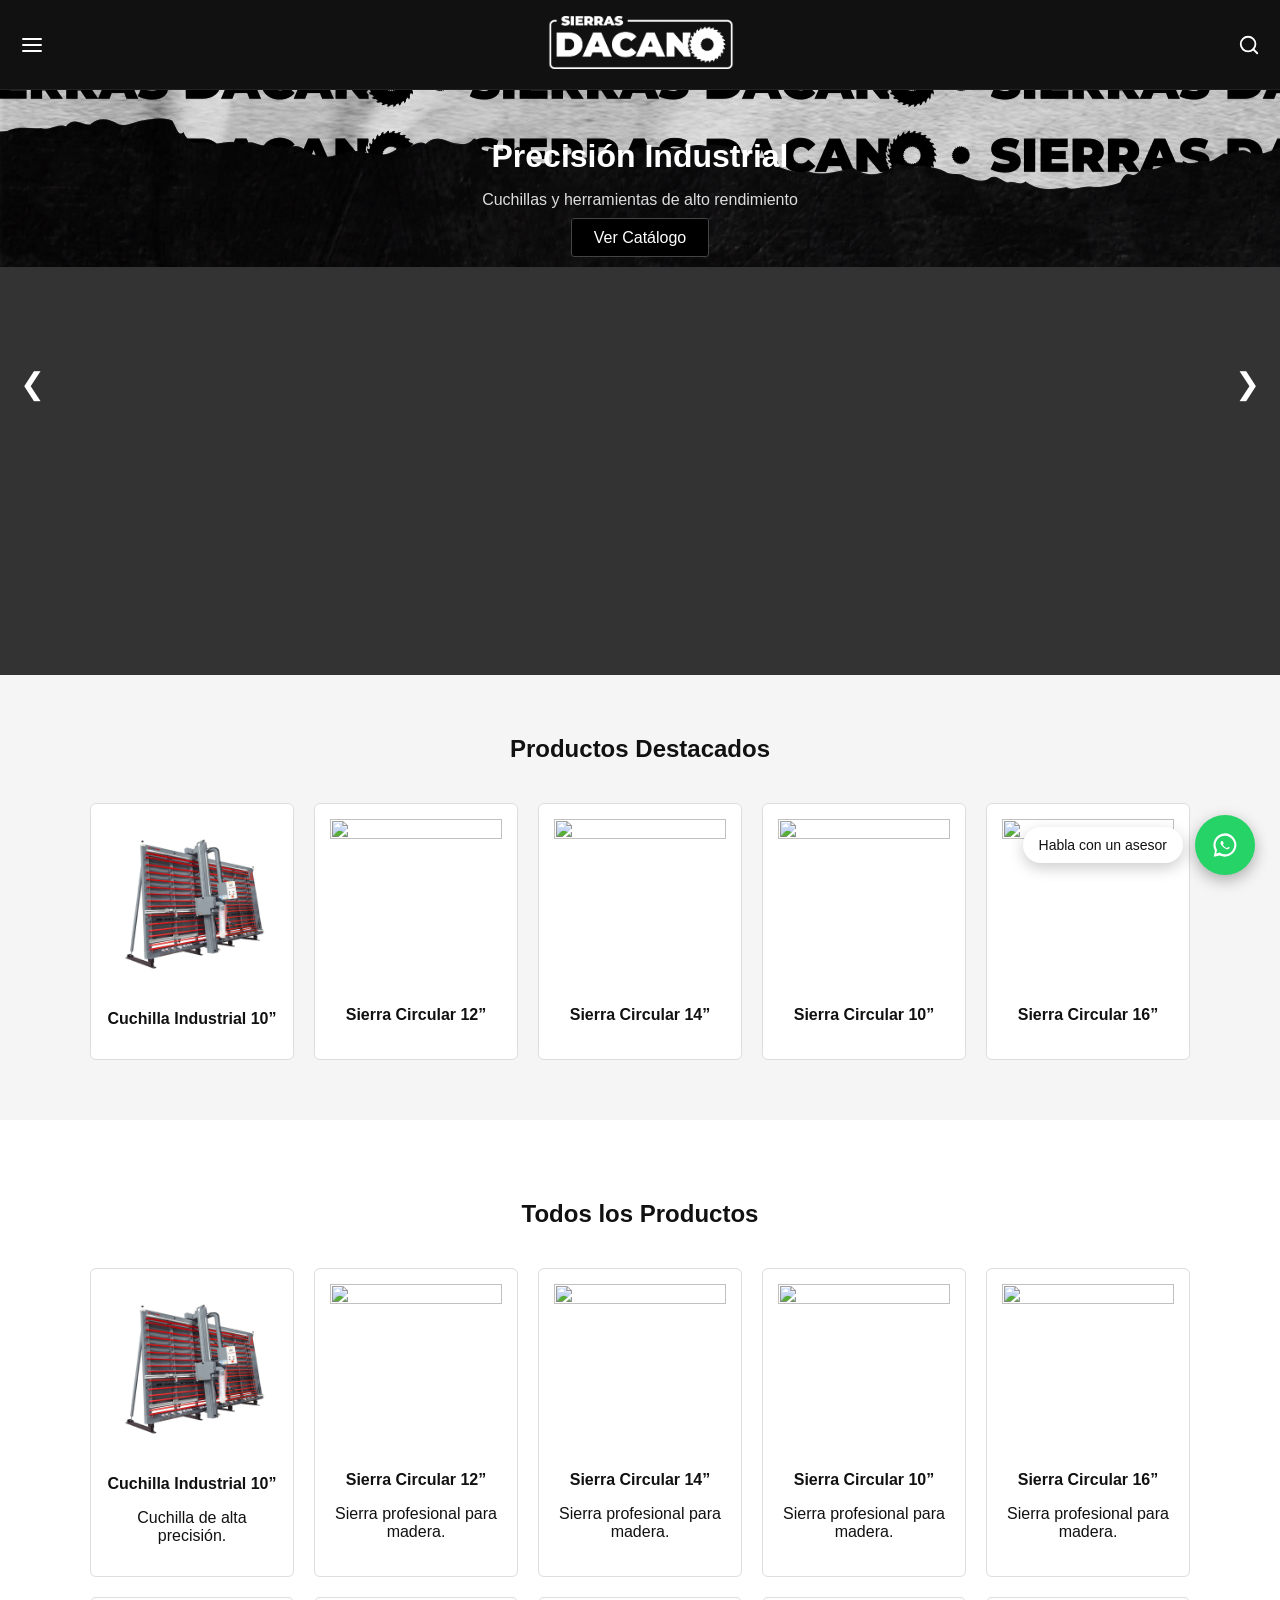
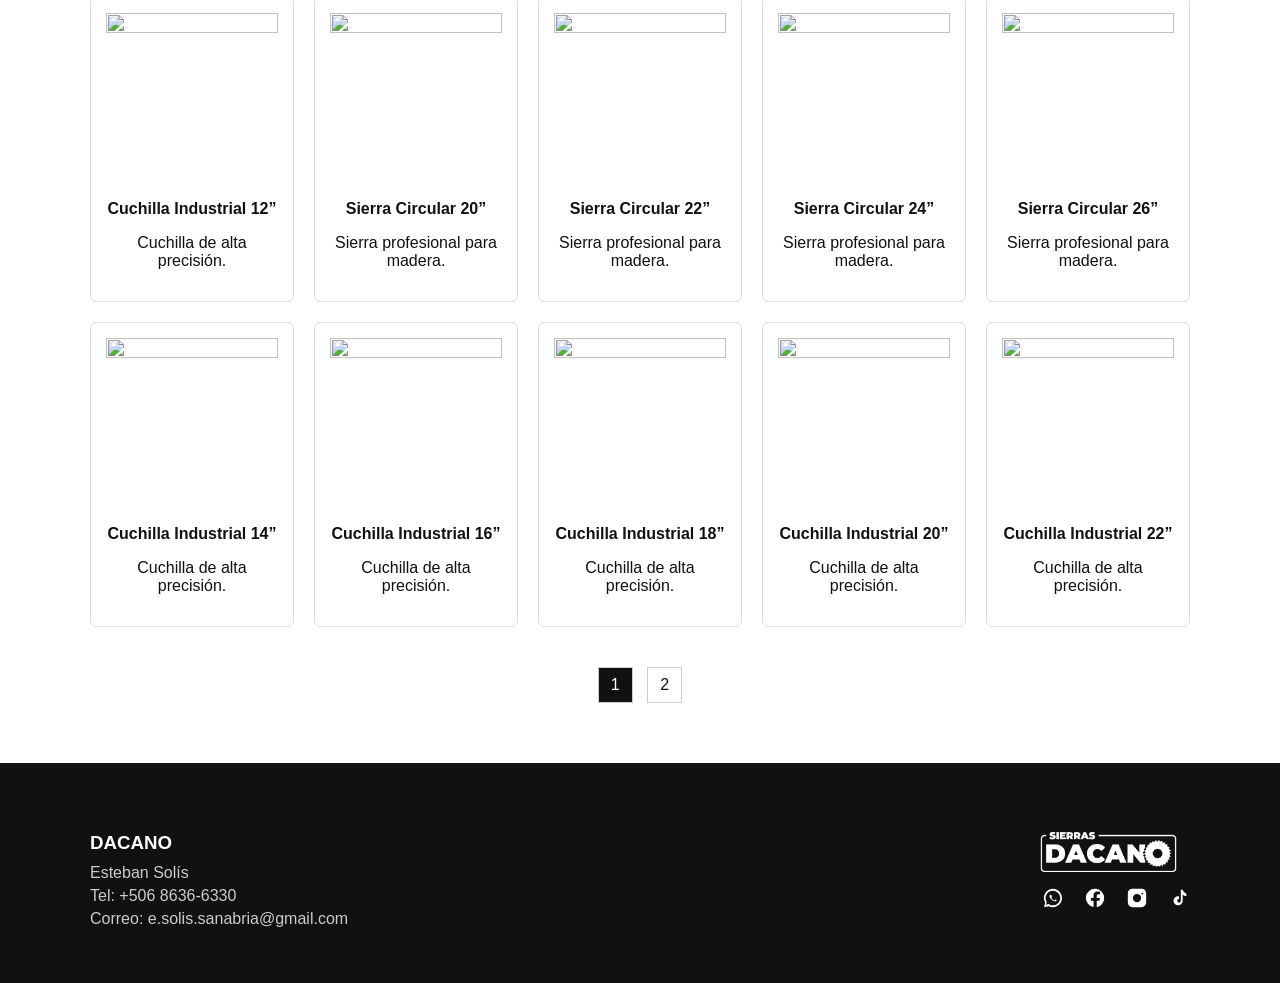
==== commit 26d83fe2: "index.html" ====
--- a/index.html
+++ b/index.html
@@ -52,7 +52,7 @@
 <section class="slider">
     <div class="slides">
 
-        <div class="slide">
+        <div class="slide" style="background-image: url('assets/img/slider_1.jpg');">
             <div class="slide-content">
                 <h2>Precisión Industrial</h2>
                 <p>Cuchillas y herramientas de alto rendimiento</p>
@@ -60,7 +60,7 @@
             </div>
         </div>
 
-        <div class="slide">
+        <div class="slide" style="background-image: url('assets/img/slider2.jpg');">
             <div class="slide-content">
                 <h2>Soluciones Profesionales</h2>
                 <p>Equipos confiables para tu negocio</p>
--- a/css/style.css
+++ b/css/style.css
@@ -408,4 +408,60 @@
     }
 }
 
-
+/* ================= WHATSAPP FLOAT CON TEXTO ================= */
+
+.whatsapp-container {
+    position: fixed;
+    bottom: 25px;
+    right: 25px;
+    display: flex;
+    align-items: center;
+    gap: 12px;
+    z-index: 9999;
+}
+
+.whatsapp-text {
+    background: white;
+    padding: 10px 16px;
+    border-radius: 20px;
+    text-decoration: none;
+    color: #111;
+    font-size: 14px;
+    box-shadow: 0 5px 15px rgba(0,0,0,0.2);
+    transition: 0.3s ease;
+}
+
+.whatsapp-text:hover {
+    transform: translateY(-2px);
+}
+
+.whatsapp-float {
+    width: 60px;
+    height: 60px;
+    background: #25D366;
+    border-radius: 50%;
+    display: flex;
+    align-items: center;
+    justify-content: center;
+    box-shadow: 0 5px 15px rgba(0,0,0,0.3);
+    transition: transform 0.3s ease;
+}
+
+.whatsapp-float svg {
+    width: 28px;
+    height: 28px;
+}
+
+.whatsapp-float:hover {
+    transform: scale(1.1);
+}
+
+/* En móvil solo mostrar el botón redondo */
+
+@media (max-width: 768px) {
+    .whatsapp-text {
+        display: none;
+    }
+}
+
+
